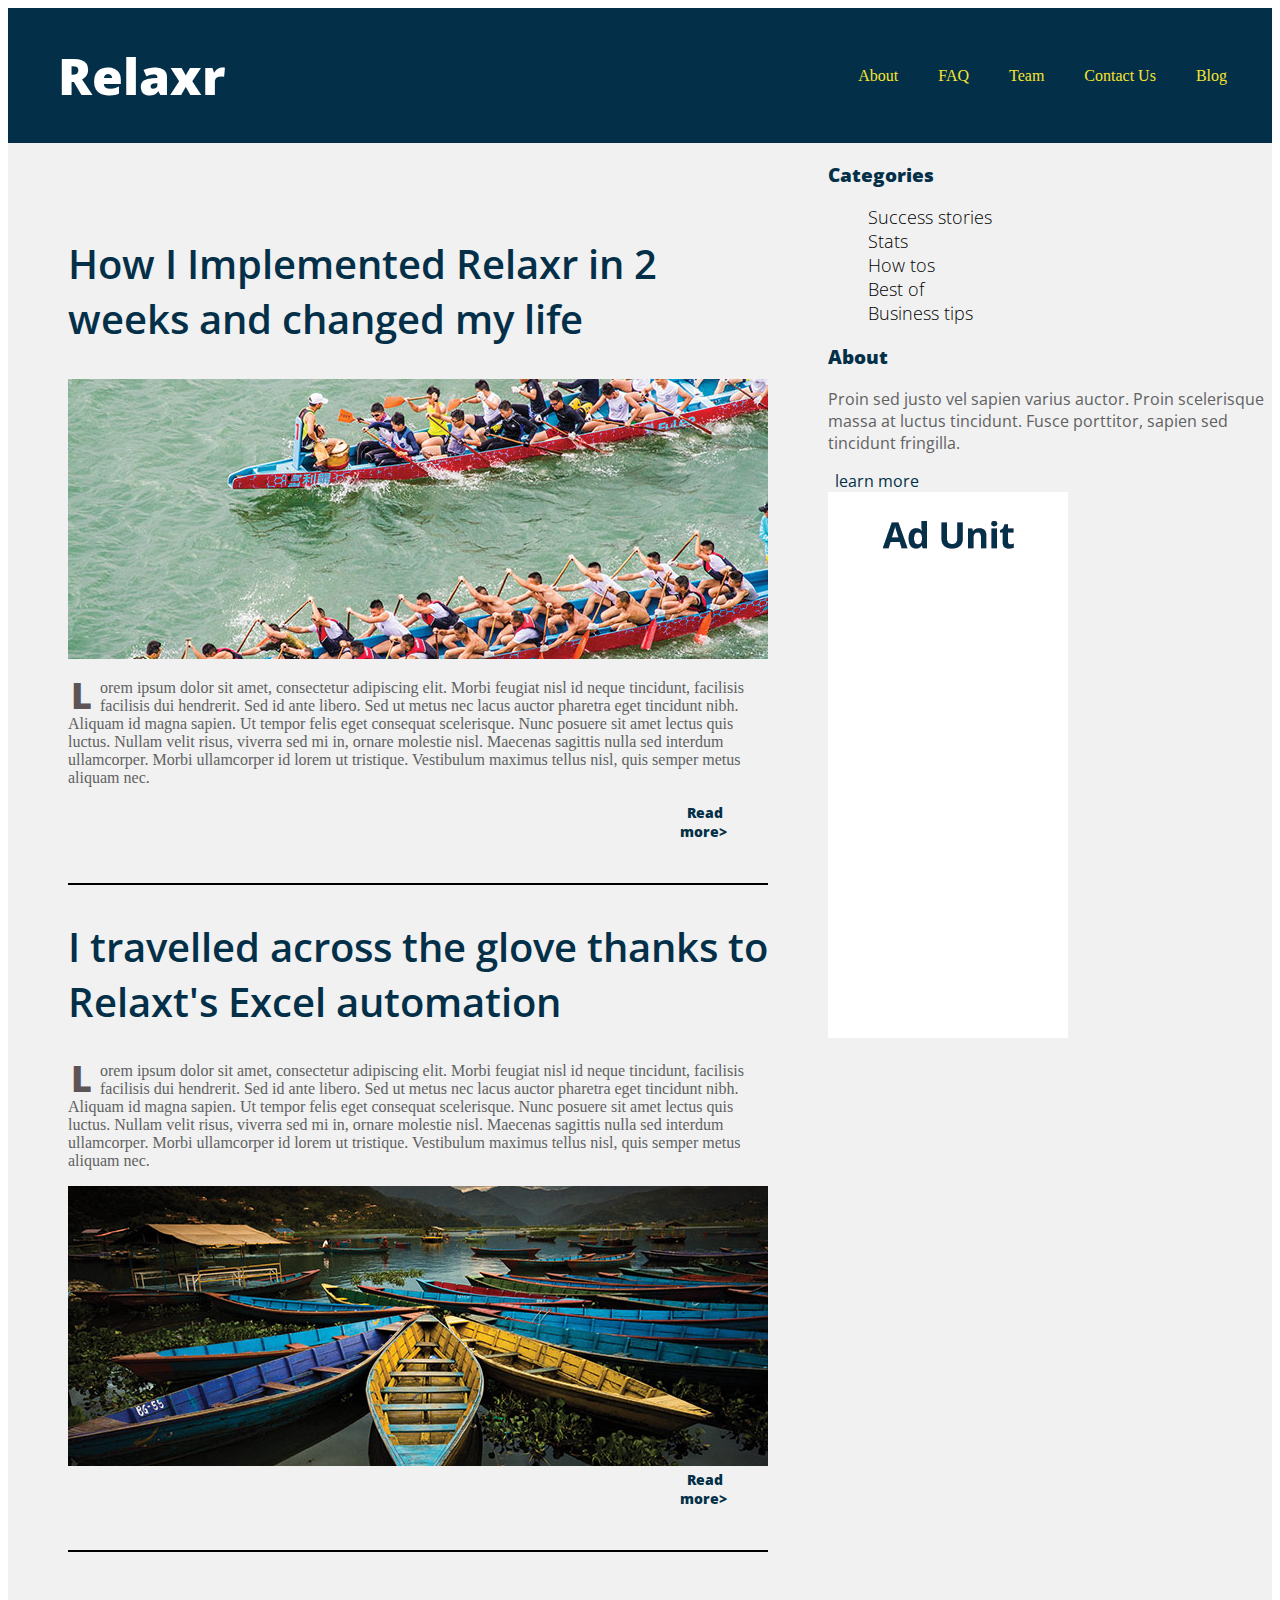
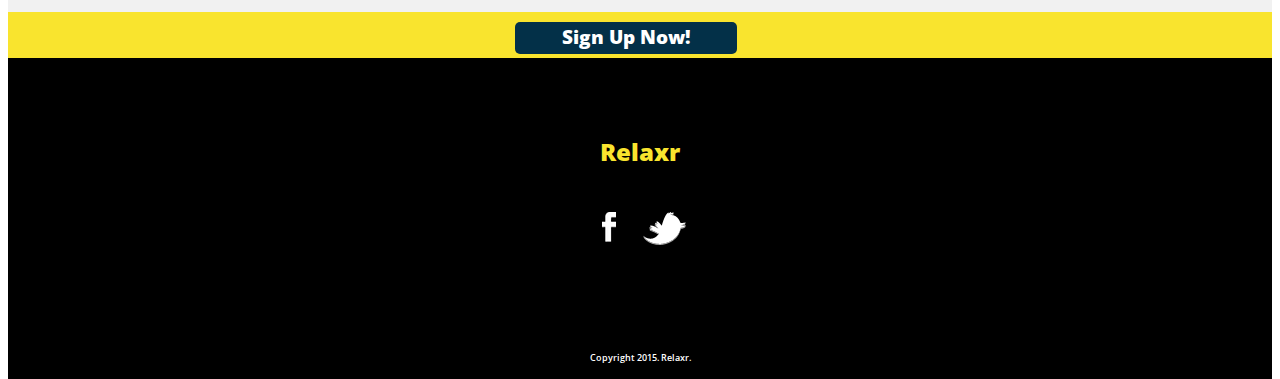
==== index.html @ 15e725be "w3 homework" ====
<!DOCTYPE html>
<html>
  <head>
    <title>Flexbox!</title>
    <link rel='stylesheet' href='css/style.css'/>
    <link rel='stylesheet' href='css/reset.css'/>
    <link rel='stylesheet' href='css/normalize.css'/>
    <link rel="stylesheet" type="text/css"
      href="https://fonts.googleapis.com/css?family=Open+Sans">
  </head>

<body>
    <div id='container'>
      <div class='header'>

        <div class='logo-wrapper'>
          <h1 class='logo'>Relaxr</h1>
        </div>

        <div class='nav'>
          <div>
          <a href='RelaxrLandingPage.html'>About</a>
          </div>

          <div>
          <a href=''>FAQ</a>
          </div>

          <div>
          <a href=''>Team</a>
          </div>

          <div>
          <a href=''>Contact Us</a>
          </div>

          <div>
          <a href=''>Blog</a>
          </div>

        </div>
    </div> <!-- header -->


    <div class="main-content">

      <div class='mainpage'>
        <div class='article1'>
          <h2 class='tittle'>How I Implemented Relaxr in 2 weeks and changed my life</h2>
          <img src="image/blog_photo1.jpg">
          <p class='a1'><span class='firstcharacter'>L</span>orem ipsum dolor sit amet, consectetur adipiscing elit. Morbi feugiat nisl id neque tincidunt, facilisis facilisis dui hendrerit. Sed id ante libero. Sed ut metus nec lacus auctor pharetra eget tincidunt nibh. Aliquam id magna sapien. Ut tempor felis eget consequat scelerisque. Nunc posuere sit amet lectus quis luctus. Nullam velit risus, viverra sed mi in, ornare molestie nisl. Maecenas sagittis nulla sed interdum ullamcorper. Morbi ullamcorper id lorem ut tristique. Vestibulum maximus tellus nisl, quis semper metus aliquam nec.</p>
          <div class='link1'><a href="url">Read more></a></div>

        </div>

        <div class='article2'>
          <h2 class='tittle'>I travelled across the glove thanks to Relaxt's Excel automation</h2>

        <!-- </div> -->
        <p class='a1'><span class='firstcharacter'>L</span>orem ipsum dolor sit amet, consectetur adipiscing elit. Morbi feugiat nisl id neque tincidunt, facilisis facilisis dui hendrerit. Sed id ante libero. Sed ut metus nec lacus auctor pharetra eget tincidunt nibh. Aliquam id magna sapien. Ut tempor felis eget consequat scelerisque. Nunc posuere sit amet lectus quis luctus. Nullam velit risus, viverra sed mi in, ornare molestie nisl. Maecenas sagittis nulla sed interdum ullamcorper. Morbi ullamcorper id lorem ut tristique. Vestibulum maximus tellus nisl, quis semper metus aliquam nec.</p>
        <img src="image/blog_photo2.jpg">
        <div class='link1'><a href="url">Read more></a></div>
      </div>

      <!-- <div class='tip'>
        <div class='button'>Sign Up Now!</div>
      </div> -->

        <!-- <div class='footer'>
        <p class='bottomlogo'>Relaxr</p>
        <div class="social-media-icons">
         <div>
           <a href="">
             <img src='images/facebook.png' alt="Facebook icon" />
           </a>
         </div>
         <div>
           <a href="">
             <img src='images/twitter.png' alt="Twitter icon" />
           </a>
         </div>
       </div>
        <p class='foo'>Copyright 2015. Relaxr.</p>



          </div> -->

      </div>

      <div class='sidebar'>
        <div class='info1'>
          <h3>Categories</h3>
          <ul>
            <li>Success stories</li>
            <li>Stats</li>
            <li>How tos</li>
            <li>Best of</li>
            <li>Business tips</li>
          </ul>
        </div>

        <div class='info2'>
          <h3>About</h3>
          <p>Proin sed justo vel sapien varius auctor. Proin scelerisque massa at luctus tincidunt. Fusce porttitor, sapien sed tincidunt fringilla.</p>
          <div class='link2'><a href="url">learn more</a></div>
          <img src="image/ad-unit.png">

        </div>

      </div>
    </div>

    <div class='tip'>
      <div class='button'>Sign Up Now!</div>
    </div>
    <div class='footer'>
    <p class='bottomlogo'>Relaxr</p>
    <div class="social-media-icons">
     <div>
       <a href="">
         <img src='image/facebook.png' alt="Facebook icon" />
       </a>
     </div>
     <div>
       <a href="">
         <img src='image/twitter.png' alt="Twitter icon" />
       </a>
     </div>
   </div>
    <p class='foo'>Copyright 2015. Relaxr.</p>



      </div>
  </div>
</body>
</html>
---- css/style.css ----
.css-selector {
  font-family: 'Open Sans', serif;
}

#container {
  display: flex;
  flex-direction: column;
  height: 100%;
  width: 100%;
}
.link1 {
  font-family: 'Open Sans', serif;
  padding-left: 612px;
  font-size: 14px;
  font-weight: 300;

  }
  .link1 a{
    color: #033048;
    font-weight: 800;
    text-decoration: none;
  }
a {
  padding-left: 7px;
  color: #033048;
}
.link2 a{
  text-decoration: none;
}
.nav a{
  text-decoration: none;
}
.main-content {
    display: flex;
    justify-content: space-between;
    background-color: #f1f1f1;
    background-size: cover;
}

p {
  color:#606161;
}
.tittle{
  font-family: 'Open Sans', serif;
  font-size: 40px;
  font-weight: 600;
  color:#033048;
}
.mainpage {
    width: 700px;
    margin:60px;
}

.article1 {
  border-bottom: 2px solid black;
  padding-bottom: 42px;
}
.article2 {
  border-bottom: 2px solid black;
  padding-bottom: 42px;
}
.firstletter {
  font-family: 'Open Sans', serif;
  font size: 60px;
  font-weight: bolder;
  float:left;
  text-emphasis-position: below;

}


}
.sidebar {
    width: 240px;
    /*margin:60px;*/
    margin-top: 81px;
    margin-right: 141px;
}

h3 {
  font-family: 'Open Sans', serif;
  font-weight: 900;
  color:#033048;
  font size: 32px;
}
.info1 {
    list-style: none;
    font-family: 'Open Sans', serif;
}

.info2 {
  font-family: 'Open Sans', serif;

}

.info2 a {

}

li {
    justify-content:flex-start;
    list-style: none;
    font-family: 'Open Sans', serif;
    font-size: 18px;
    font-weight: 300;


}

.header {
  width: 100%;
  background-color: #033048;
  min-height: 80px;
  display: flex;
  justify-content: space-between;
  align-items: center;
  flex-wrap: wrap;
}

.logo {
  font-family: 'Open Sans', sans-serif;
  font-size: 50px;
  color: white;
  font-weight: 900;
  margin-left: 50px;

}
.nav {
  display: flex;
  flex-direction: row;
  flex-grow: 1;
  justify-content:flex-end;
  min-width: 500px;
  margin-right: 25px;

}

.nav a {
  color:#f9e42e;
  padding:20px;
}

.firstcharacter {
  float: left;
  color: #5d5457;
  font-size: 36px;
  line-height: 26px;
  padding-top: 4px;
  padding-right: 8px;
  padding-left: 3px;
  font-family: 'Open Sans', sans-serif;
  font-weight: 900;
}

.tip {
    height: 70px;
    width: 100%;
    background-color: #f9e42e;
    /*margin-top: 58px;*/
}

.button {
  background-color: #033048;
  color: white;
  text-align: center;
  width: 218px;
  height: 28px;
  font-size: 19px;
  border-radius: 5px;
  font-weight: 900;
  padding: 2px;
  margin-left: 507px;
  margin-top: 10px;
  font-family: 'Open Sans', sans-serif;

  /*background-color: #033048;
  font-family: 'Open Sans', sans-serif;
  color: white;
  text-align: center;
  width: 175px;
  height: 40px;
  font-size: 15px;
  font-weight: 800;
  ackground-color: yellow;
  text-align: center;
  border-radius: 5px;
  font-weight: 900;
  padding: 7px;
  margin-left: 261px;*/
  /*cursor: pointer;*/
  /*font-family: 'Open Sans', sans-serif;*/

}
.footer {
  height: 321px;
  background-color: black;
  margin-top: -24px;
  margin-bottom: -60px;
  /*width: 100%;*/
  /*height:200px;*/
}

.footer div {
  background-color:black;
  /*height:3px;*/
}
.bottomlogo {
  font-family: 'Open Sans', sans-serif;
  font-size: 24px;
  font-weight: 800;
  color: #f9e42e;
  text-align: center;
  padding-top: 53px;
  padding-bottom: 20px;
}

.social-media-icons {
  display: flex;
  justify-content: center;
}

.social-media-icons a {
  margin: 10px;
}

.social-media-icons img {
  /*width: 30px;*/
}

.icon {
  width: 53px;
  height: 41px;
  display: block;
  background-repeat: no-repeat;
  margin-top: 1px;

}

.foo {
  font-family: 'Open Sans', sans-serif;
  text-align: center;
  font-weight: 600;
  font-size: 9px;
  color: white;
  padding-top: 93px;

}
.info ul {
  text-align: left;
}
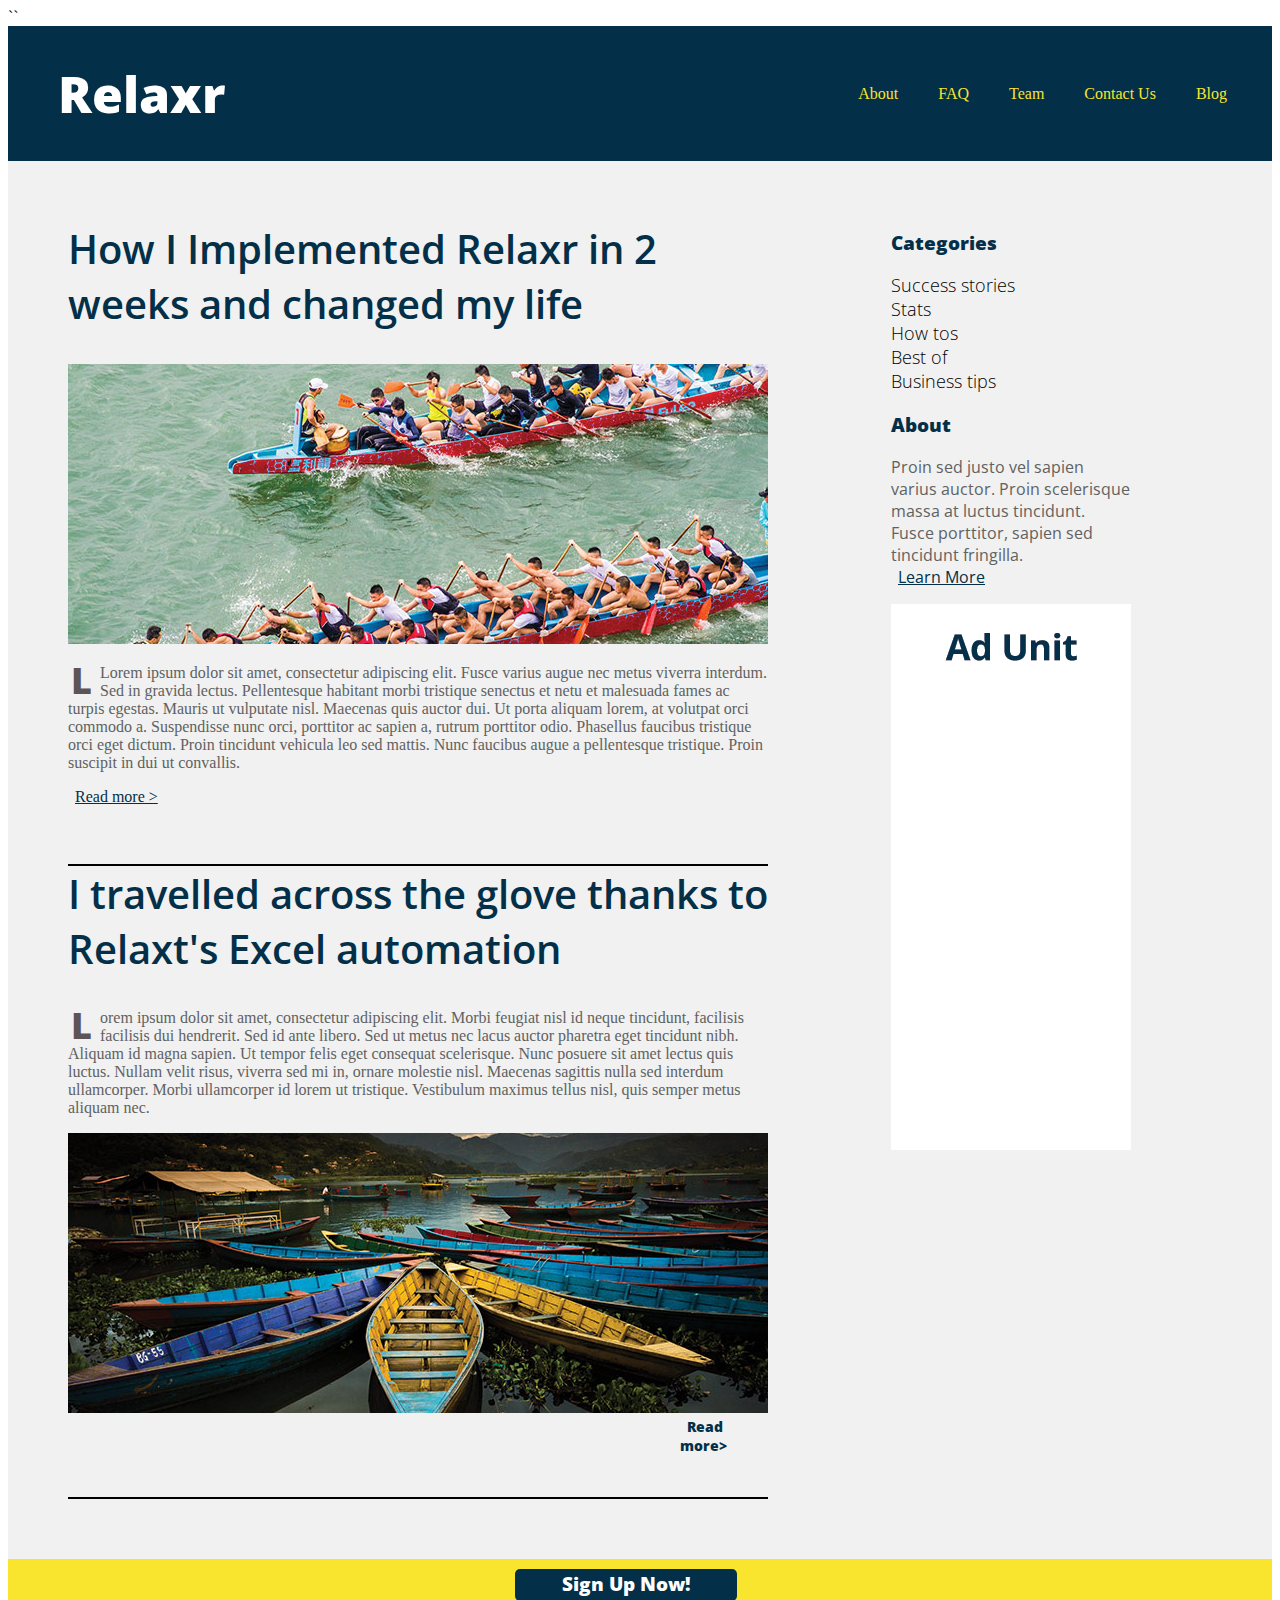
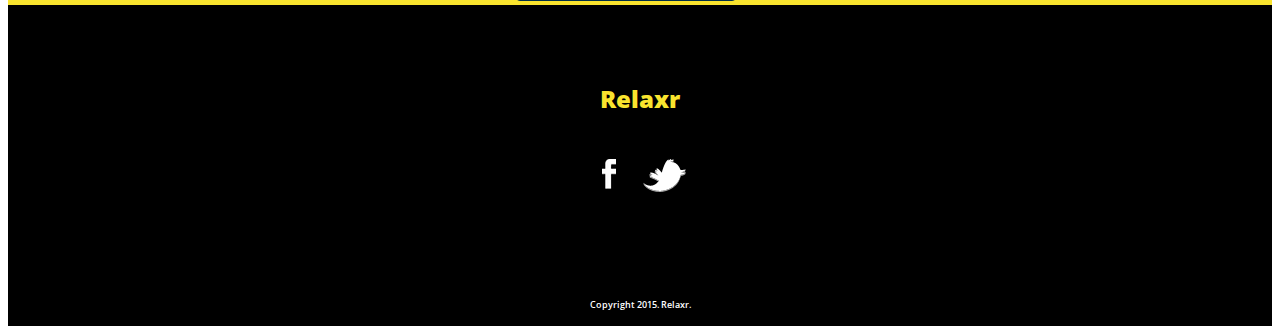
==== commit 706cdfb7: "w4 homework( YI XU)" ====
--- a/index.html
+++ b/index.html
@@ -1,12 +1,13 @@
 <!DOCTYPE html>
 <html>
-  <head>
+  <head>``
     <title>Flexbox!</title>
     <link rel='stylesheet' href='css/style.css'/>
-    <link rel='stylesheet' href='css/reset.css'/>
-    <link rel='stylesheet' href='css/normalize.css'/>
-    <link rel="stylesheet" type="text/css"
-      href="https://fonts.googleapis.com/css?family=Open+Sans">
+    <!-- <link rel='stylesheet' href='css/reset.css'/> -->
+    <!-- <link rel='stylesheet' href='css/normalize.css'/> -->
+    <link rel="stylesheet" type="text/css" href="https://fonts.googleapis.com/css?family=Open+Sans">
+    <script src="http://ajax.googleapis.com/ajax/libs/jquery/2.1.3/jquery.min.js"></script>
+		<script src="jsLanding/index.js"></script>
   </head>
 
 <body>
@@ -48,8 +49,14 @@
         <div class='article1'>
           <h2 class='tittle'>How I Implemented Relaxr in 2 weeks and changed my life</h2>
           <img src="image/blog_photo1.jpg">
-          <p class='a1'><span class='firstcharacter'>L</span>orem ipsum dolor sit amet, consectetur adipiscing elit. Morbi feugiat nisl id neque tincidunt, facilisis facilisis dui hendrerit. Sed id ante libero. Sed ut metus nec lacus auctor pharetra eget tincidunt nibh. Aliquam id magna sapien. Ut tempor felis eget consequat scelerisque. Nunc posuere sit amet lectus quis luctus. Nullam velit risus, viverra sed mi in, ornare molestie nisl. Maecenas sagittis nulla sed interdum ullamcorper. Morbi ullamcorper id lorem ut tristique. Vestibulum maximus tellus nisl, quis semper metus aliquam nec.</p>
-          <div class='link1'><a href="url">Read more></a></div>
+          <!-- <p class='a1'><span class='firstcharacter'>L</span>orem ipsum dolor sit amet, consectetur adipiscing elit. Morbi feugiat nisl id neque tincidunt, facilisis facilisis dui hendrerit. Sed id ante libero. Sed ut metus nec lacus auctor pharetra eget tincidunt nibh. Aliquam id magna sapien. Ut tempor felis eget consequat scelerisque. Nunc posuere sit amet lectus quis luctus. Nullam velit risus, viverra sed mi in, ornare molestie nisl. Maecenas sagittis nulla sed interdum ullamcorper. Morbi ullamcorper id lorem ut tristique. Vestibulum maximus tellus nisl, quis semper metus aliquam nec.</p> -->
+          <p class='a1'><span class='firstcharacter'>L</span>Lorem ipsum dolor sit amet, consectetur adipiscing elit. Fusce varius augue nec metus viverra interdum. Sed in gravida lectus. Pellentesque habitant morbi tristique senectus et netu et malesuada fames ac turpis egestas. Mauris ut vulputate nisl.  Maecenas quis auctor dui. Ut porta aliquam lorem, at volutpat orci commodo a. Suspendisse nunc orci, porttitor ac sapien a, rutrum porttitor odio. Phasellus faucibus tristique orci eget dictum. Proin tincidunt vehicula leo sed mattis. Nunc faucibus augue a pellentesque tristique. Proin suscipit in dui ut convallis.</p>
+
+						<!-- <p class="readmore" id="show_content"><a href="#">Read more &gt;</a></p> -->
+						<p class="hide" id="show-this-on-click">Maecenas quis auctor dui. Ut porta aliquam lorem, at volutpat orci commodo a. Suspendisse nunc orci, porttitor ac sapien a, rutrum porttitor odio. Phasellus faucibus tristique orci eget dictum. Proin tincidunt vehicula leo sed mattis. Nunc faucibus augue a pellentesque tristique. Proin suscipit in dui ut convallis.</p>
+            <p class="readmore" id="show_content"><a href="#">Read more &gt;</a></p>
+						<p class="readless hide"><a href="#">Read less &gt;</a></p>
+          <!-- <div class='link1'><a href="url">Read more></a></div> -->
 
         </div>
 
@@ -99,15 +106,14 @@
             <li>Business tips</li>
           </ul>
         </div>
-
         <div class='info2'>
           <h3>About</h3>
-          <p>Proin sed justo vel sapien varius auctor. Proin scelerisque massa at luctus tincidunt. Fusce porttitor, sapien sed tincidunt fringilla.</p>
-          <div class='link2'><a href="url">learn more</a></div>
+          <!-- <p>Proin sed justo vel sapien varius auctor. Proin scelerisque massa at luctus tincidunt. Fusce porttitor, sapien sed tincidunt fringilla.</p> -->
+          <p>Proin sed justo vel sapien varius auctor. Proin scelerisque massa at luctus tincidunt. Fusce porttitor, sapien sed tincidunt fringilla.<br>
+					<a href="#" class="learnmore">Learn More</a><span class="hide" id="learnmoretext">Here is some more text about this fun thing!</span></p>
+          <!-- <div class='link2'><a href="url">learn more</a></div> -->
           <img src="image/ad-unit.png">
-
         </div>
-
       </div>
     </div>
 
--- a/css/style.css
+++ b/css/style.css
@@ -9,47 +9,57 @@
   height: 100%;
   width: 100%;
 }
+
 .link1 {
   font-family: 'Open Sans', serif;
   padding-left: 612px;
   font-size: 14px;
   font-weight: 300;
-
-  }
-  .link1 a{
-    color: #033048;
-    font-weight: 800;
-    text-decoration: none;
-  }
+}
+
+.link1 a{
+  color: #033048;
+  font-weight: 800;
+  text-decoration: none;
+}
+
 a {
   padding-left: 7px;
   color: #033048;
 }
+
 .link2 a{
   text-decoration: none;
 }
+
 .nav a{
   text-decoration: none;
 }
+
 .main-content {
-    display: flex;
-    justify-content: space-between;
-    background-color: #f1f1f1;
-    background-size: cover;
+  display: flex;
+  justify-content: space-between;
+  background-color: #f1f1f1;
+  background-size: cover;
 }
 
 p {
   color:#606161;
 }
+
 .tittle{
   font-family: 'Open Sans', serif;
   font-size: 40px;
   font-weight: 600;
   color:#033048;
+  margin-top: 0px;
+}
+.hide{
+  display:none;
 }
 .mainpage {
-    width: 700px;
-    margin:60px;
+  width: 700px;
+  margin: 60px;
 }
 
 .article1 {
@@ -66,16 +76,16 @@
   font-weight: bolder;
   float:left;
   text-emphasis-position: below;
-
-}
-
-
-}
+}
+
 .sidebar {
     width: 240px;
-    /*margin:60px;*/
-    margin-top: 81px;
+    margin-top: 50px;
     margin-right: 141px;
+}
+
+.info1 ul {
+    padding: 0 0px 0 0px;
 }
 
 h3 {
@@ -84,6 +94,7 @@
   color:#033048;
   font size: 32px;
 }
+
 .info1 {
     list-style: none;
     font-family: 'Open Sans', serif;
@@ -104,8 +115,6 @@
     font-family: 'Open Sans', serif;
     font-size: 18px;
     font-weight: 300;
-
-
 }
 
 .header {
